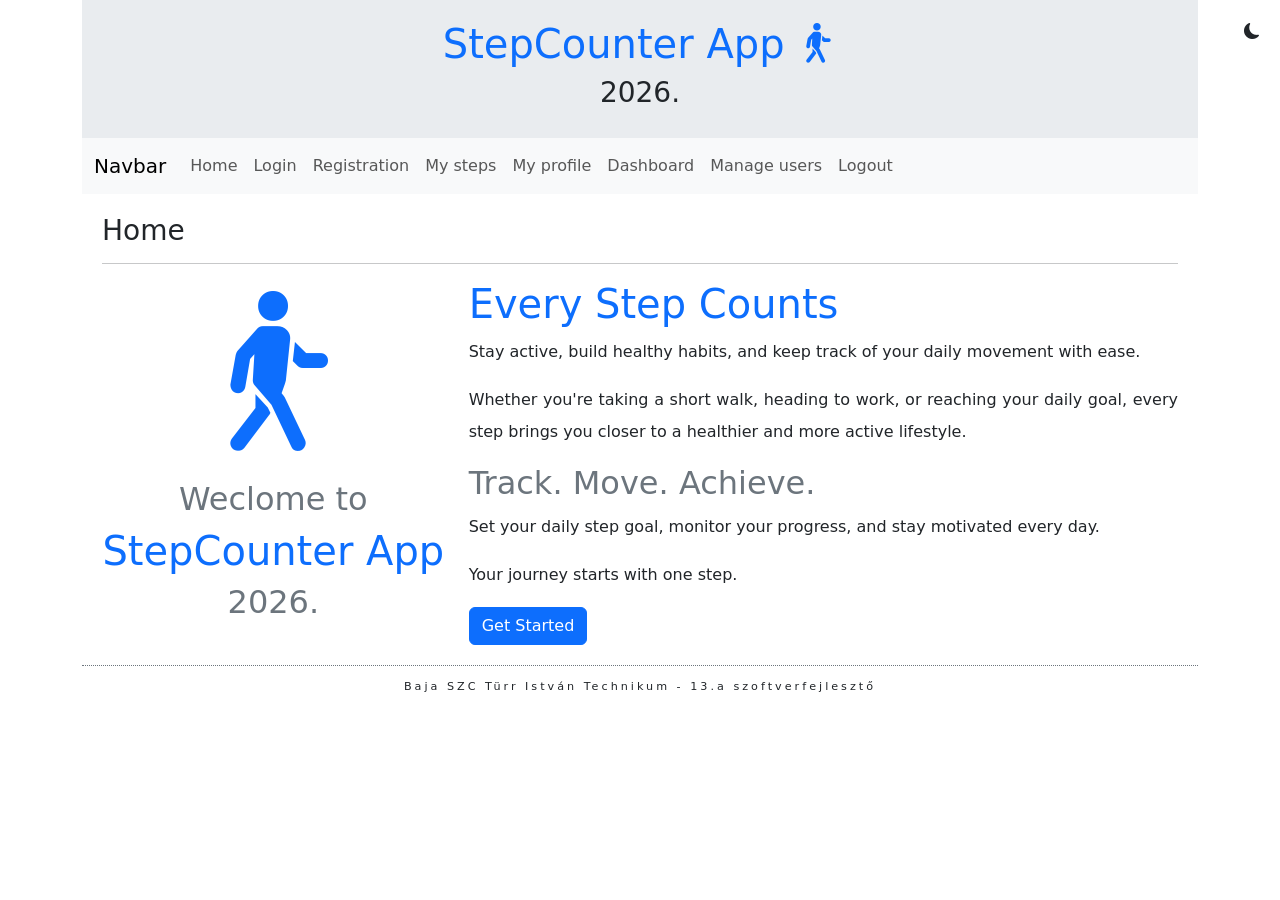
==== Frontend/index.html @ ec79fb90 "RENDSZEREZES" ====
<!DOCTYPE html>
<html lang="hu">
<head>
    <meta charset="UTF-8">
    <meta name="viewport" content="width=device-width, initial-scale=1.0">
    <title>StepCounter App</title>

    <!-- Styles -->
     <link rel="stylesheet" href="assets/css/bootstrap.min.css">
     <link rel="stylesheet" href="assets/css/style.css">
</head>
<body data-bs-theme="">
    <div class="container">
        <header>
            <h1>StepCounter App <i class="bi bi-person-walking"></i></h1>
            <h3>2026.</h3>
            <div class="themeSwitch">
              <i class="bi bi-sun-fill" id="lightModeBtn"></i>
              <i class="bi bi-moon-fill hide" id="darkModeBtn"></i>
            </div>
        </header>
        <nav class="navbar navbar-expand-lg bg-body-tertiary">
  <div class="container-fluid">
    <a class="navbar-brand" href="#" onclick="navigate('views/users/Home')">Navbar</a>
    <button class="navbar-toggler" type="button" data-bs-toggle="collapse" data-bs-target="#navbarSupportedContent" aria-controls="navbarSupportedContent" aria-expanded="false" aria-label="Toggle navigation">
      <span class="navbar-toggler-icon"></span>
    </button>
    <div class="collapse navbar-collapse" id="navbarSupportedContent">
      <ul class="navbar-nav me-auto mb-2 mb-lg-0">
        <li class="nav-item">
          <a class="nav-link" href="#" onclick="navigate('views/users/Home')">Home</a>
        </li>
        <li class="nav-item">
          <a class="nav-link" href="#" onclick="navigate('views/users/login')">Login</a>
        </li>
        <li class="nav-item">
          <a class="nav-link" href="#" onclick="navigate('views/users/register')">Registration</a>
        </li>

        <li class="nav-item">
          <a class="nav-link" href="#" onclick="navigate('views/users/steps')">My steps</a>
        </li>
        <li class="nav-item">
          <a class="nav-link" href="#" onclick="navigate('views/users/profile')">My profile</a>
        </li>
        
        <li class="nav-item">
          <a class="nav-link" href="#" onclick="navigate('views/admin/dashboard')">Dashboard</a>
        </li>
        <li class="nav-item">
          <a class="nav-link" href="#" onclick="navigate('views/admin/users')">Manage users</a>
        </li>

        <li class="nav-item">
          <a class="nav-link" href="#" onclick="navigate('views/users/logout')">Logout</a>
        </li>
      </ul>
    </div>
  </div>
</nav>
        <main id="content"></main>
        <footer>
            <p class="text-center">Baja SZC Türr István Technikum - 13.a szoftverfejlesztő</p>
        </footer>
    </div>

    <!-- scripts -->
    <script src="assets/js/bootstrap.min.js"></script>
    <link rel="stylesheet" href="https://cdn.jsdelivr.net/npm/bootstrap-icons@1.13.1/font/bootstrap-icons.min.css">
    <script src="assets/js/moment.js"></script>
    <script src="assets/js/app.js"></script>
    
    <!-- controllers -->
    <script src="controllers/userCtrl.js"></script>
    <script src="controllers/stepCtrl.js"></script>
    <script src="controllers/adminCtrl.js"></script>
</body>
</html>
---- Frontend/assets/css/style.css ----
header{
    text-align: center;
    padding: 20px;
    background-color: var(--bs-secondary-bg);
}

footer{
    text-align: center;
    padding: 10px;
    font-size: 70%;
    letter-spacing: 3px;
    border-top: 1px dotted var(--bs-secondary);
}

main{
    padding: 20px;
}

strong{
    font-size: 150%;
}

h1{
    color: var(--bs-primary);
}

h2{
    color: var(--bs-secondary);
}

p{
    text-align: justify;
    line-height: 200%;
}

.logo{
    font-size: 400%;
}

.themeSwitch{
    position: absolute;
    top: 20px;
    right: 20px;
}

.hide{
    display: none;
}
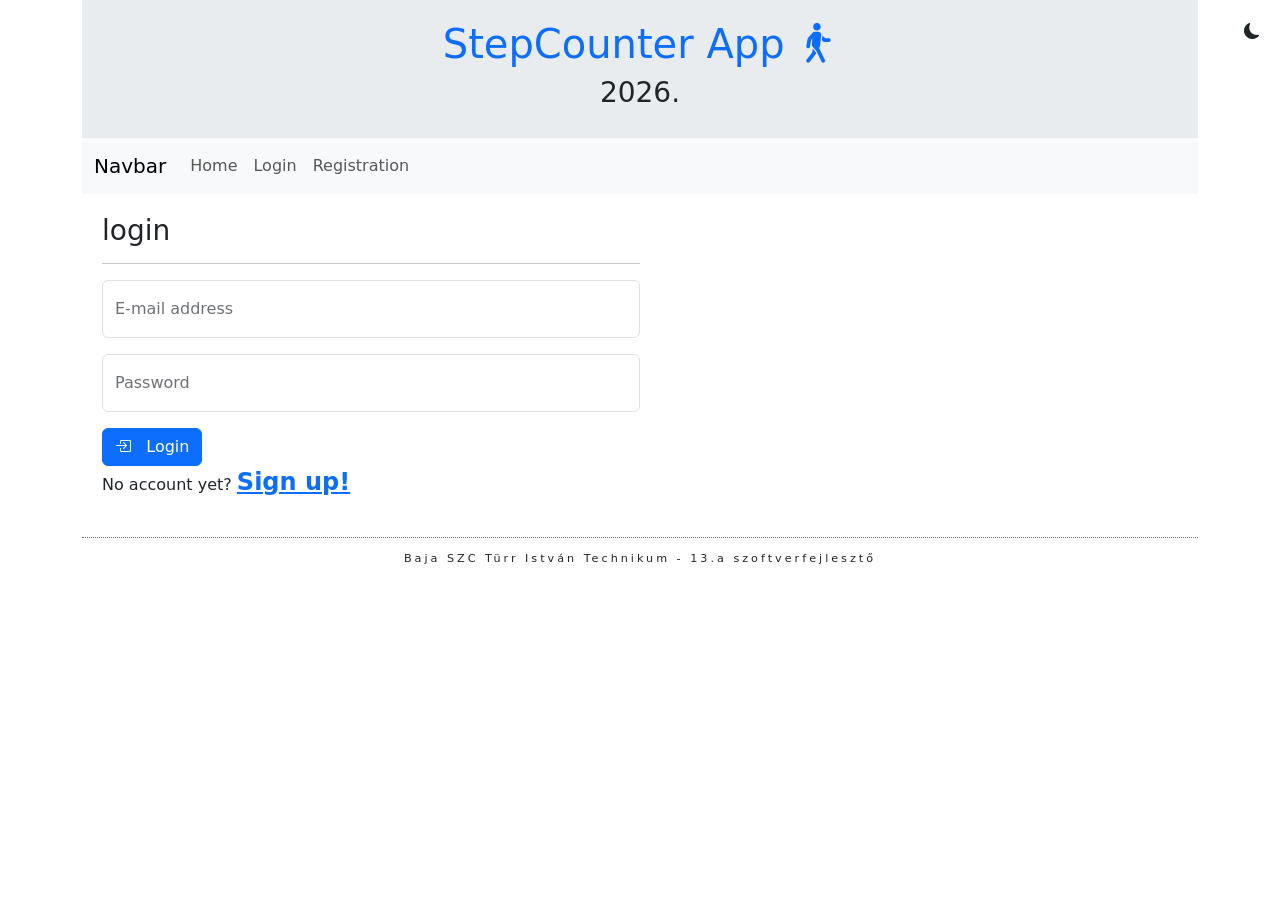
==== commit 878e59c2: "frontend szerkeszketés" ====
--- a/Frontend/index.html
+++ b/Frontend/index.html
@@ -26,7 +26,8 @@
       <span class="navbar-toggler-icon"></span>
     </button>
     <div class="collapse navbar-collapse" id="navbarSupportedContent">
-      <ul class="navbar-nav me-auto mb-2 mb-lg-0">
+<!-- Base menu -->      
+<ul class="navbar-nav me-auto mb-2 mb-lg-0" id = "baseMenu">
         <li class="nav-item">
           <a class="nav-link" href="#" onclick="navigate('views/users/Home')">Home</a>
         </li>
@@ -36,43 +37,55 @@
         <li class="nav-item">
           <a class="nav-link" href="#" onclick="navigate('views/users/register')">Registration</a>
         </li>
-
+</ul>
+<!-- User menu -->
+<ul class="navbar-nav me-auto mb-2 mb-lg-0" id="userMenu"">
         <li class="nav-item">
           <a class="nav-link" href="#" onclick="navigate('views/users/steps')">My steps</a>
         </li>
         <li class="nav-item">
           <a class="nav-link" href="#" onclick="navigate('views/users/profile')">My profile</a>
         </li>
-        
+        <li class="nav-item">
+          <a class="nav-link" href="#" onclick="logout()">Logout</a>
+        </li>
+</ul>
+ <!-- Admin menu -->       
+<ul class="navbar-nav me-auto mb-2 mb-lg-0 " id="adminMenu" ">
         <li class="nav-item">
           <a class="nav-link" href="#" onclick="navigate('views/admin/dashboard')">Dashboard</a>
         </li>
         <li class="nav-item">
           <a class="nav-link" href="#" onclick="navigate('views/admin/users')">Manage users</a>
         </li>
-
-        <li class="nav-item">
-          <a class="nav-link" href="#" onclick="navigate('views/users/logout')">Logout</a>
+                <li class="nav-item">
+          <a class="nav-link" href="#" onclick="logout()">Logout</a>
         </li>
+</ul>
+        
       </ul>
     </div>
   </div>
 </nav>
-        <main id="content"></main>
+
+  <div id="msg"></div>
+
+        <main  id="content"></main>
         <footer>
             <p class="text-center">Baja SZC Türr István Technikum - 13.a szoftverfejlesztő</p>
         </footer>
     </div>
-
+    <!-- controllers -->
+     <script src="controllers/messageCtrl.js"></script>
+    <script src="controllers/userCtrl.js"></script>
+    <script src="controllers/stepCtrl.js"></script>
+    <script src="controllers/adminCtrl.js"></script>
     <!-- scripts -->
     <script src="assets/js/bootstrap.min.js"></script>
     <link rel="stylesheet" href="https://cdn.jsdelivr.net/npm/bootstrap-icons@1.13.1/font/bootstrap-icons.min.css">
     <script src="assets/js/moment.js"></script>
     <script src="assets/js/app.js"></script>
     
-    <!-- controllers -->
-    <script src="controllers/userCtrl.js"></script>
-    <script src="controllers/stepCtrl.js"></script>
-    <script src="controllers/adminCtrl.js"></script>
+
 </body>
 </html>
--- a/Frontend/assets/css/style.css
+++ b/Frontend/assets/css/style.css
@@ -45,4 +45,27 @@
 
 .hide{
     display: none;
+}
+#usersList tr {
+    transition: background-color 0.2s ease;
+}
+
+#usersList tr:hover {
+    background-color: #f1f5f9;
+}
+
+#usersList td {
+    padding: 16px 12px;
+    vertical-align: middle;
+}
+
+#usersList td:first-child {
+    color: #94a3b8;
+    font-weight: bold;
+}
+
+#usersList .form-check-input {
+    width: 2.5em;
+    height: 1.3em;
+    cursor: pointer;
 }
